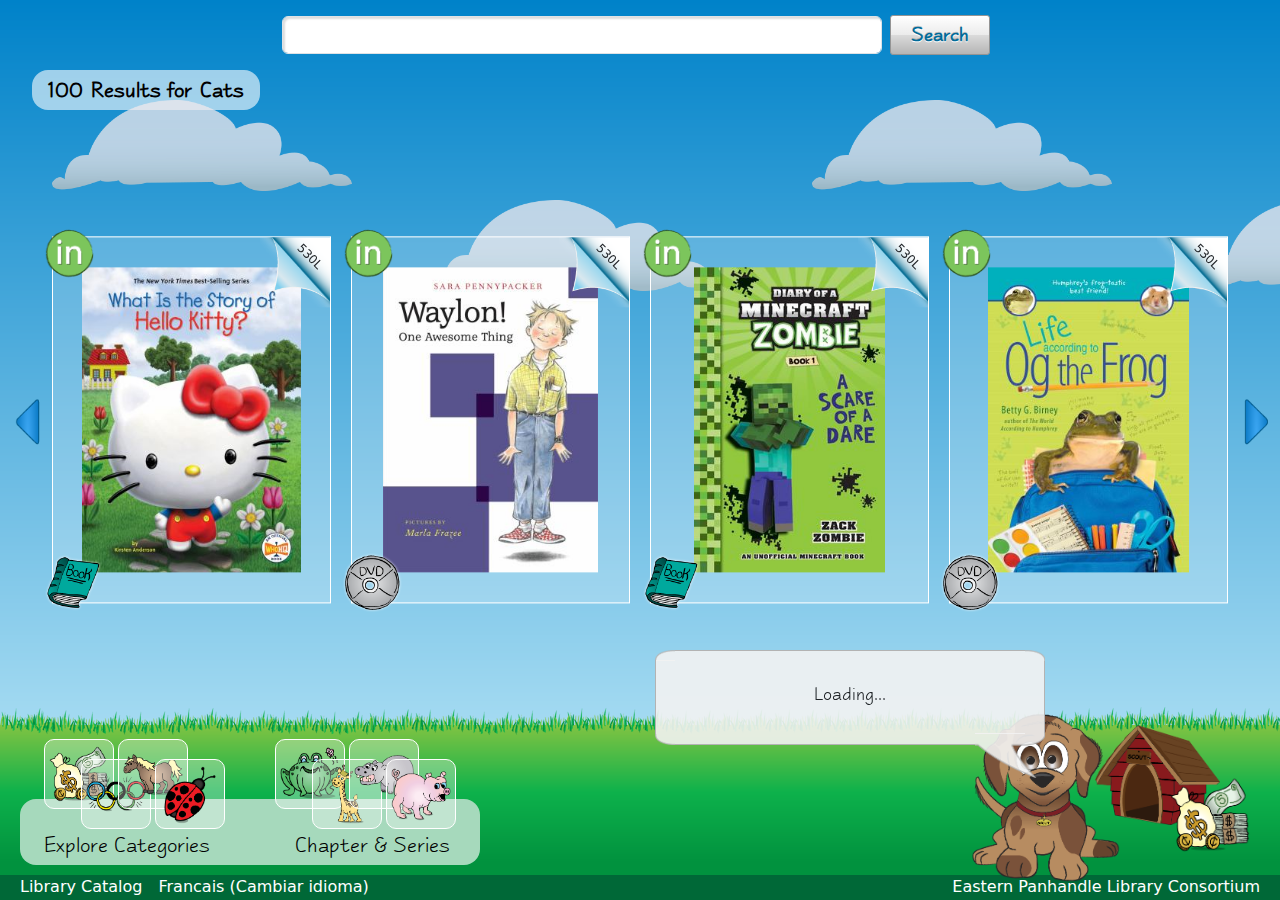
==== book_jacket.html @ 15b10b83 "fix: next, prev btn modify" ====
<!doctype html>
<html lang="en">

<head>
    <meta charset="utf-8">
    <meta name="viewport" content="width=device-width, initial-scale=1">
    <title>Bootstrap demo</title>
    <link rel="stylesheet" type="text/css" href="css/global.css">
    <link rel="stylesheet" type="text/css" href="css/book_jacket.css">

    <link rel="stylesheet" type="text/css" href="css/bootstrap.min.css">

    <link rel="stylesheet" type="text/css" href="css/slick.css" />
    <link rel="stylesheet" type="text/css" href="css/slick-theme.css" />
</head>

<body>

    <div class="container-fluid vh-100 main">
        <div class="position-absolute cloudBg" id="cloud">
            <img src="assets/img/bg/cloud-2.png" alt="cloud-1" />
            <img src="assets/img/bg/cloud-2.png" alt="cloud-2" style="transform: translate(0, 100px);" />
            <img src="assets/img/bg/cloud-2.png" alt="cloud-1" />
            <img src="assets/img/bg/cloud-2.png" alt="cloud-2" style="transform: translate(0, 100px);" />
            <img src="assets/img/bg/cloud-2.png" alt="cloud-1" />
        </div>
        <div class="search px-5 d-flex flex-row justify-content-center align-items-center">
            <input type="text" class="form-control" />
            <button type="button" class="searchBtn mx-2">Search</button>
        </div>
        <div class="title rounded-4 px-3 d-flex align-items-center text-black">
            <!-- Place the number of result here -->
            <span id="numResults">100</span>
            <span style="margin: 0px 8px;">Results for</span>
            <!-- Place the name of category here -->
            <span id="catName">Cats</span>
        </div>
        <div class="content overflow-hidden">
            <div class="prevBtn" id="prev"></div>
            <div class="nextBtn" id="next"></div>
            <div class="jacket-container slider" id="container">
                <div>
                    <div class="jacket-card d-flex justify-content-center align-items-center position-relative">
                        <div class="availability">
                            <img src="assets/img/item/in.png" />
                        </div>
                        <div class="type">
                            <img src="assets/img/item/book.png" />
                        </div>
                        <div class="level">
                            <img src="assets/img/item/pagecurl.png" />
                            <!-- Change this level number using JS DOM -->
                            <span class="level-text" id="level-text">530L</span>
                        </div>
                        <img src="assets/img/jackets/image1.jpeg" />
                    </div>
                </div>
                <div>
                    <div class="jacket-card d-flex justify-content-center align-items-center position-relative">
                        <div class="availability">
                            <img src="assets/img/item/in.png" />
                        </div>
                        <div class="type">
                            <img src="assets/img/item/dvd.png" />
                        </div>
                        <div class="level">
                            <img src="assets/img/item/pagecurl.png" />
                            <!-- Change this level number using JS DOM -->
                            <span class="level-text" id="level-text">530L</span>
                        </div>
                        <img src="assets/img/jackets/image2.jpeg" />
                    </div>
                </div>
                <div>
                    <div class="jacket-card d-flex justify-content-center align-items-center position-relative">
                        <div class="availability">
                            <img src="assets/img/item/in.png" />
                        </div>
                        <div class="type">
                            <img src="assets/img/item/book.png" />
                        </div>
                        <div class="level">
                            <img src="assets/img/item/pagecurl.png" />
                            <!-- Change this level number using JS DOM -->
                            <span class="level-text" id="level-text">530L</span>
                        </div>
                        <img src="assets/img/jackets/image3.jpeg" />
                    </div>
                </div>
                <div>
                    <div class="jacket-card d-flex justify-content-center align-items-center position-relative">
                        <div class="availability">
                            <img src="assets/img/item/in.png" />
                        </div>
                        <div class="type">
                            <img src="assets/img/item/dvd.png" />
                        </div>
                        <div class="level">
                            <img src="assets/img/item/pagecurl.png" />
                            <!-- Change this level number using JS DOM -->
                            <span class="level-text" id="level-text">530L</span>
                        </div>
                        <img src="assets/img/jackets/image4.jpeg" />
                    </div>
                </div>
                <div>
                    <div class="jacket-card d-flex justify-content-center align-items-center position-relative">
                        <div class="availability">
                            <img src="assets/img/item/out.png" />
                        </div>
                        <div class="type">
                            <img src="assets/img/item/book.png" />
                        </div>
                        <div class="level">
                            <img src="assets/img/item/pagecurl.png" />
                            <!-- Change this level number using JS DOM -->
                            <span class="level-text" id="level-text">530L</span>
                        </div>
                        <img src="assets/img/jackets/image5.jpeg" />
                    </div>
                </div>
                <div>
                    <div class="jacket-card d-flex justify-content-center align-items-center position-relative">
                        <div class="availability">
                            <img src="assets/img/item/in.png" />
                        </div>
                        <div class="type">
                            <img src="assets/img/item/dvd.png" />
                        </div>
                        <div class="level">
                            <img src="assets/img/item/pagecurl.png" />
                            <!-- Change this level number using JS DOM -->
                            <span class="level-text" id="level-text">530L</span>
                        </div>
                        <img src="assets/img/jackets/image6.jpeg" />
                    </div>
                </div>
                <div>
                    <div class="jacket-card d-flex justify-content-center align-items-center position-relative">
                        <div class="availability">
                            <img src="assets/img/item/out.png" />
                        </div>
                        <div class="type">
                            <img src="assets/img/item/book.png" />
                        </div>
                        <div class="level">
                            <img src="assets/img/item/pagecurl.png" />
                            <!-- Change this level number using JS DOM -->
                            <span class="level-text" id="level-text">530L</span>
                        </div>
                        <img src="assets/img/jackets/image4.jpeg" />
                    </div>
                </div>
                <div>
                    <div class="jacket-card d-flex justify-content-center align-items-center position-relative">
                        <div class="availability">
                            <img src="assets/img/item/in.png" />
                        </div>
                        <div class="type">
                            <img src="assets/img/item/dvd.png" />
                        </div>
                        <div class="level">
                            <img src="assets/img/item/pagecurl.png" />
                            <!-- Change this level number using JS DOM -->
                            <span class="level-text" id="level-text">530L</span>
                        </div>
                        <img src="assets/img/jackets/image2.jpeg" />
                    </div>
                </div>
                <div>
                    <div class="jacket-card d-flex justify-content-center align-items-center position-relative">
                        <div class="availability">
                            <img src="assets/img/item/in.png" />
                        </div>
                        <div class="type">
                            <img src="assets/img/item/book.png" />
                        </div>
                        <div class="level">
                            <img src="assets/img/item/pagecurl.png" />
                            <!-- Change this level number using JS DOM -->
                            <span class="level-text" id="level-text">530L</span>
                        </div>
                        <img src="assets/img/jackets/image5.jpeg" />
                    </div>
                </div>
            </div>
        </div>
    </div>

    <div class="footer fixed-bottom w-100">
        <div class="grass w-100" id="grass">
            <img src="assets/img/bg/grass-30.png" width="auto" />
        </div>
        <a href="#" class="dogImg">
            <img src="assets/img/item/dog.png" alt="dog" />
        </a>
        <a href="#" class="dogHouse">
            <img src="assets/img/item/doghouse.png" alt="dogHouse" />
        </a>

        <!-- When dogs saying, using JS DOM, can toggle the visibility during loading time -->
        <!-- And can change the saying content -->
        <div class="dogSaying" id="dogSaying">
            <div class="bubble top-left">
                <img src="./assets/img/item/message/top-left.png" alt="" role="presentation">
            </div>
            <div class="bubble top-middle">
                <img src="./assets/img/item/message/middle.png" alt="" role="presentation">
            </div>
            <div class="bubble top-right">
                <img src="./assets/img/item/message/top-right.png" alt="" role="presentation"
                    data-nsfw-filter-status="sfw" style="visibility: visible;">
            </div>
            <div class="bubble middle-left">
                <img src="./assets/img/item/message/middle.png" alt="" role="presentation">
            </div>
            <div class="bubble middle-middle">
                <img src="./assets/img/item/message/middle.png" alt="" role="presentation">
            </div>
            <div class="bubble middle-right">
                <img src="./assets/img/item/message/middle.png" alt="" role="presentation">
            </div>
            <div class="bubble bottom-left">
                <img src="./assets/img/item/message/bottom-left.png" alt="" role="presentation"
                    data-nsfw-filter-status="sfw" style="visibility: visible;">
            </div>
            <div class="bubble bottom-middle">
                <img src="./assets/img/item/message/middle.png" alt="" role="presentation">
            </div>
            <div class="bubble bottom-right">
                <img src="./assets/img/item/message/bottom-right.png" alt="" role="presentation"
                    data-nsfw-filter-status="sfw" style="visibility: visible;">
            </div>
            <p>Loading...</p>
        </div>

        <!-- Once enter jaket page, then the category icon showes next to dog's house image -->
        <!-- It can also be changed with JS DOM easily here -->
        <div class="pageCat">
            <img src="assets/img/categories/on (1).png" id="pageCatImg" />
        </div>

        <div class="footerContent rounded-4 d-flex justify-content-between px-4">
            <a class="d-flex flex-column text-decoration-none footer-item">
                <div class="imgBtn d-flex">
                    <div class="imgBtnItem item1 p-1">
                        <img src="./assets/img/categories/on (1).png" class="w-100 h-100" />
                    </div>
                    <div class="imgBtnItem item2 p-1">
                        <img src="./assets/img/categories/on (2).png" class="w-100 h-100" />
                    </div>
                    <div class="imgBtnItem item3 p-1">
                        <img src="./assets/img/categories/on (3).png" class="w-100 h-100" />
                    </div>
                    <div class="imgBtnItem item4 p-1">
                        <img src="./assets/img/categories/on (4).png" class="w-100 h-100" />
                    </div>
                </div>
                <span>Explore Categories</span>
            </a>
            <a class="d-flex flex-column text-decoration-none footer-item">
                <div class="imgBtn d-flex">
                    <div class="imgBtnItem item1 p-1">
                        <img src="./assets/img/categories/on (5).png" class="w-100 h-100" />
                    </div>
                    <div class="imgBtnItem item2 p-1">
                        <img src="./assets/img/categories/on (6).png" class="w-100 h-100" />
                    </div>
                    <div class="imgBtnItem item3 p-1">
                        <img src="./assets/img/categories/on (7).png" class="w-100 h-100" />
                    </div>
                    <div class="imgBtnItem item4 p-1">
                        <img src="./assets/img/categories/on (8).png" class="w-100 h-100" />
                    </div>
                </div>
                <span>Chapter & Series</span>
            </a>
        </div>
        <div class="footerBar w-100 d-flex overflow-visible">
            <a href="#" class="text-white text-decoration-none">Library Catalog</a>
            <a href="#" class="text-white text-decoration-none mx-3">Francais (Cambiar idioma)</a>
            <div class="flex-grow-1"></div>
            <a href="#" class="text-white text-decoration-none address">
                <span class="a">Eastern</span>
                <span class="b">Panhandle</span>
                <span class="c">Library</span>
                <span class="d">Consortium</span>
            </a>
        </div>
    </div>

    <!-- Here, the JS script goes -->
    <script src="https://code.jquery.com/jquery-2.2.0.min.js" type="text/javascript"></script>
    <script src="./js/slick.js" type="text/javascript" charset="utf-8"></script>
    <script type="text/javascript">

        function updateCardSize() {
            if(window.innerWidth > 1366) {
                $(".jacket-card").css("height", (window.innerWidth - 90 - 20 * 4) / 5 * 1.3 + "px");
            }
            if (window.innerWidth > 1024 && window.innerWidth <= 1366) {
                $(".jacket-card").css("height", (window.innerWidth - 90 - 20 * 3) / 4 * 1.3 + "px");
            }
            if (window.innerWidth > 768 && window.innerWidth < 1024) {
                $(".jacket-card").css("height", (window.innerWidth - 90 - 20 * 2) / 3 * 1.3 + "px");
            }
        }

        updateCardSize();
        window.addEventListener("resize", updateCardSize);

        $(document).on('ready', function () {
            $(".jacket-container").slick({
                slidesToShow: 5,
                slidesToScroll: 5,
                infinite: true,
                responsive: [
                    {
                        breakpoint: 1366,
                        settings: {
                            slidesToShow: 4,
                            slidesToScroll: 4,
                            infinite: true,
                        }
                    },
                    {
                        breakpoint: 1024,
                        settings: {
                            slidesToShow: 3,
                            slidesToScroll: 3,
                            infinite: true,
                        }
                    },
                    {
                        breakpoint: 768,
                        settings: {
                            slidesToShow: 2,
                            slidesToScroll: 2,
                            infinite: true
                        }
                    }
                ]
            });
        });
    </script>

</body>

</html>
---- css/global.css ----
/*****************************
 * Global Styles Begins Here *
 *****************************/

* {
  -webkit-tap-highlight-color: rgba(152, 240, 255, 0.3);
}

@font-face {
  font-family: "taffy";
  src: url('../assets/fonts/taffy.woff') format('woff'),
}

body {
  background-color: #D1EAFF;
  overflow: hidden;
}

.main {
  background-image: url(../assets/img/bg/blueGradient.png);
  background-repeat: repeat-x;
  background-size: auto 100%;
}

/*****************************
 * Header Styles Begins Here *
 *****************************/

.search {
  height: 70px;
}

.search > input {
  width: 600px;
  box-shadow: inset 2px 2px 2px 0px #dddddd;
  font-size: 1em;
}

.searchBtn {
  font-family: taffy;
  color: #006b99;
  border: 1px solid #949494;
  border-radius: 3px;
  font-size: 1.25em;
  font-weight: bold;
  padding: 4px 20px;
  text-shadow: 0px -1px 0px rgba(0, 0, 0, 0.2), 0px 1px 0px white;
  background-image: -webkit-gradient(linear, left top, left bottom, from(#ffffff), color-stop(0.5, #ebebeb), color-stop(0.5, #dbdbdb), to(#b5b5b5)) 
}

.searchBtn:hover {
  background-color: white;
  background-image: none;
  color: #006b99;
}

.cloudBg {
  display: flex;
  top: 100px;
  display: flex;
  width: 100vw;
  justify-content: space-around;
}

.cloudBg img {
  width: 300px;
  margin: 0px 40px;
}

#cloud, #grass {
  transition: all 0.5s;
}



/*****************************
 * Footer Styles Begins Here *
 *****************************/

.footer {
  height: 175px;
  background-image: url(../assets/img/bg/greenGradient.png);
  background-repeat: repeat-x;
}

.grass {
  position: absolute;
  right: 0px;
  height: 30px;
  top: -20px;
}

.dogImg {
  position: absolute;
  right: 160px;
  bottom: 18px;
  z-index: 15;
}

.dogImg > img {
  height: 170px;
  width: auto;
}

.dogHouse {
  position: absolute;
  right: 60px;
  top: 0px;
  z-index: 5;
}

.dogHouse > img {
  width: 125px;
  height: auto;
}

.footerContent {
  width: 460px;
  height: 66px;
  position: absolute;
  bottom: 35px;
  left: 20px;
  background-color: #a6d9bc;
  z-index: 10;
}

.footerContent span {
  font-family: taffy;
  font-size: 1.375em;
  color: black;
}

.footerBar {
  background-color: #006837;
  height: 25px;
  position: absolute;
  bottom: 0;
  padding: 0px 20px;
}

.footer-item {
  cursor: pointer;
}

.footer-item:last-child span {
  transform: translateX(20px);
}

.imgBtn {
  margin-top: -60px;
}

.imgBtnItem {
  width: 70px;
  height: 70px;
  border-radius: 10px;
  border: white 1px solid;
  background-color: rgba(255, 255, 255, 0.3);
  transition: all 0.1s;
  transition-timing-function: ease-out;
}

.imgBtnItem:nth-child(2n) {
  margin-left: -33px;
  margin-top: 20px;
}

.imgBtnItem:nth-child(n+3) {
  margin-left: -33px;
}

.footer-item:hover .item1 {
  transform: rotate(-30deg) translateX(-20px) translateY(-20px);
}
.footer-item:hover .item2 {
  transform: rotate(-20deg) translateX(-20px) translateY(-20px);
}
.footer-item:hover .item3 {
  transform: rotate(20deg) translateX(10px) translateY(-10px);
}
.footer-item:hover .item4 {
  transform: rotate(30deg) translateX(10px) translateY(-30px);
}

@media screen and (min-width: 700px) {
  .a, .b, .c, .d {
    display: inline;
  }
}

@media screen and (min-width: 600px) and (max-width: 700px) {
  .a, .b, .c {
    display: inline;
  }
  .d {
    display: none;
  }
}

@media screen and (min-width: 500px) and (max-width: 600px) {
  .a, .b {
    display: inline;
  }
  .c, .d {
    display: none;
  }
}

@media screen and (max-width: 500px) {
  .a {
    display: inline;
  }
  
  .b, .c, .d {
    display: none;
  }
}
---- css/book_jacket.css ----
.content {
    height: calc(100vh - 280px);
    width: 100%;
    padding: 30PX;
    position: relative;
}

.prevBtn {
  position: absolute;
  top: 50%;
  left: 10px;
  transform: translate(-10px, -50%);
  cursor: pointer;
  background-image: url(../assets/img/item/arrows.png);
  background-size: 100%;
  background-position-y: 0px;
  width: 30px;
  height: 50px;
}

.nextBtn {
  position: absolute;
  top: 50%;
  right: 10px;
  transform: translate(15px, -50%);
  width: 40px;
  height: 70px;
  cursor: pointer;
  background-position-y: 210px;
  background-image: url(../assets/img/item/arrows.png);
  background-size: 100%;
  width: 30px;
  height: 50px;
}

.title {
    margin-left: 20px;
    background-color: rgba(255, 255, 255, 0.6);
    height: 40px;
    font-family: taffy;
    font-size: 22px;
    font-weight: bold;
    width: max-content;
}

.pageCat {
    position: absolute;
    right: 20px;
    bottom: 35px;
    width: 100px;
    height: 100px;
    padding: 10px;
    z-index: 99;
}

.pageCat img {
    width: 100%;
    height: 100%;
}

.dogSaying {
    width: 390px;
    position: absolute;
    right: 235px;
    bottom: 155px;
    z-index: 200;
}

.dogSaying .bubble {
    position: absolute;
    max-width: none;
    max-height: none;
    width: auto;
    height: auto;
    border: none;
    margin: 0;
    padding: 0;
}

.dogSaying .bubble.top-left {
    top: 0;
    left: 0;
    width: 20px;
    height: 11px;
}
.dogSaying .bubble.top-middle {
    top: 0;
    left: 20px;
    right: 20px;
    height: 11px;
    border-top: 1px solid #B3B3B3;
}
.dogSaying .bubble.top-right {
    top: 0;
    right: 0;
    width: 20px;
    height: 11px;
}
.dogSaying .bubble.middle-left {
    top: 10px;
    left: 0px;
    width: 20px;
    bottom: 11px;
    border-left: 1px solid #B3B3B3;
}
.dogSaying .bubble.middle-middle {
    top: 11px;
    left: 20px;
    right: 20px;
    bottom: 11px;
}
.dogSaying .bubble.middle-right {
    top: 11px;
    right: 0;
    width: 20px;
    bottom: 12px;
    border-right: 1px solid #B3B3B3;
}
.dogSaying .bubble.bottom-left {
    left: 0;
    bottom: 0;
    width: 20px;
    height: 11px;
}
.dogSaying .bubble.bottom-middle {
    bottom: 0;
    border-bottom: 1px solid #B3B3B3;
    left: 20px;
    right: 70px;
    height: 11px;
}
.dogSaying .bubble.bottom-right {
    bottom: -33px;
    right: 0;
    width: 70px;
    height: 45px;
}

.dogSaying .bubble img {
    display: block;
    width: 100%;
    height: 100%;
}

.dogSaying p {
    font-size: 1.2em;
    font-family: 'taffy';
    position: relative;
    height: 100%;
    z-index: 1000;
    padding: 30px 0px 20px 0px;
    text-align: center;
}

.availability {
    position: absolute;
    left: -9px;
    top: -9px;
    height: 50px;
    width: 50px;
}

.type {
    position: absolute;
    z-index: 1000;
    left: -10px;
    bottom: -10px;
    width: 60px;
    height: 60px;
}

.level {
    position: absolute;
    top: 0;
    right: 0;
    width: 70px;
    height: 70px;
}

.level-text {
    position: absolute;
    top: 10px;
    right: 5px;
    transform: rotate(45deg);
    font-size: 12px;
    font-weight: 500;
}

.availability img, .type img, .level img {
    width: 100%;
    height: 100%;
}

.jacket-container {
    position: absolute;
    top: 50%;
    transform: translate(0%, -50%);
}

.jacket-card {
    border: 1px solid white;
    background-color: rgba(255, 255, 255, 0.2);
    padding: 30px 20px;
}


.jacket-card img {
    height: 100%;
    width: auto;
}

.slick-slide {
    padding: 10px;
}

.slick-slide img {
    width: 100%;
    object-fit: contain;
}

.slick-next, .slick-prev {
    display: none;
}

.slick-prev:before,
.slick-next:before {
    color: black;
    display: none;
}
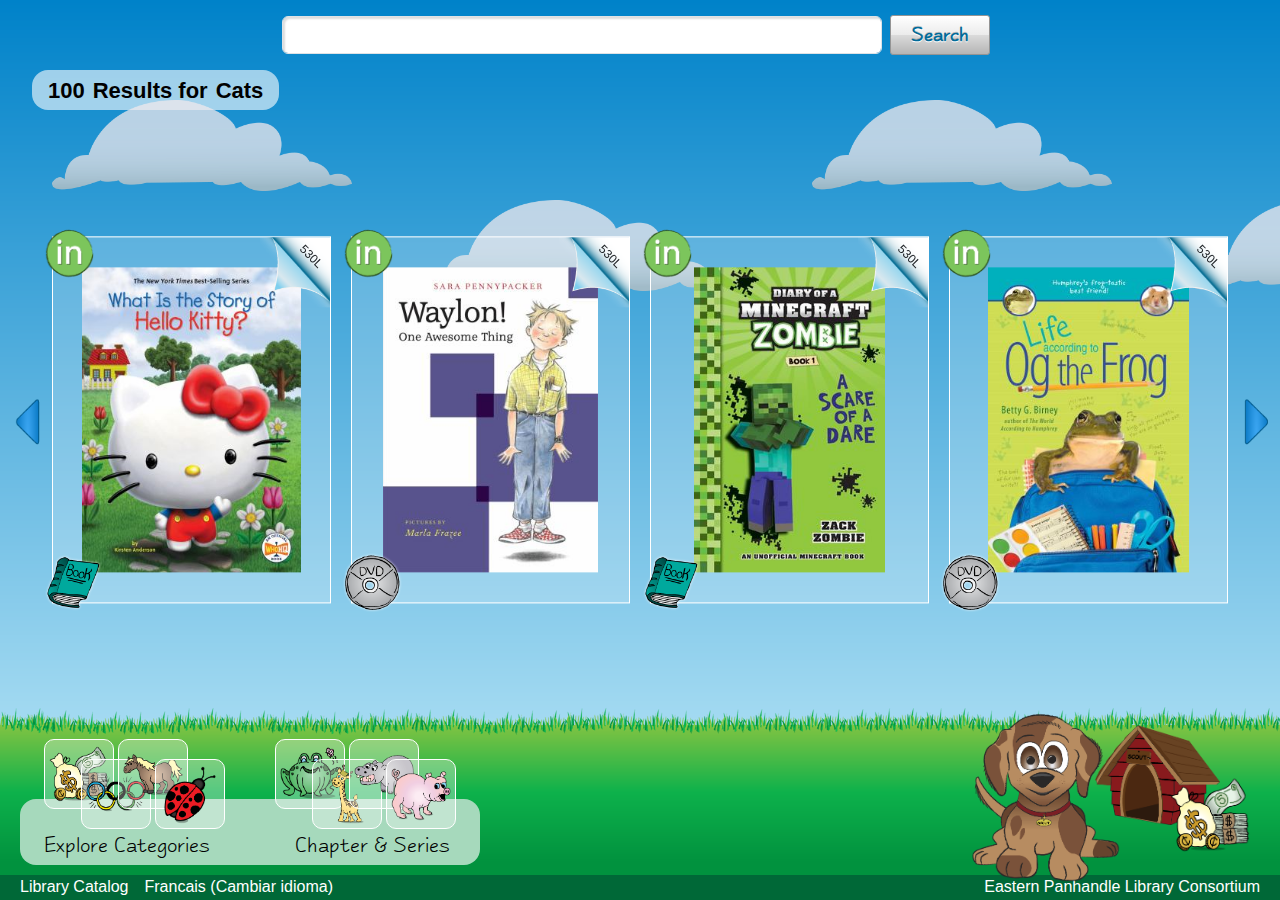
==== commit 9be3af36: "add: detail modal, login form, fix:slick touch event" ====
--- a/book_jacket.html
+++ b/book_jacket.html
@@ -12,6 +12,12 @@
 
     <link rel="stylesheet" type="text/css" href="css/slick.css" />
     <link rel="stylesheet" type="text/css" href="css/slick-theme.css" />
+
+    <link rel="stylesheet" href="https://cdnjs.cloudflare.com/ajax/libs/font-awesome/6.0.0-beta3/css/all.min.css" />
+    
+    <link rel="preconnect" href="https://fonts.googleapis.com" />
+    <link rel="preconnect" href="https://fonts.gstatic.com" crossorigin />
+    <link href="https://fonts.googleapis.com/css2?family=Kalam:wght@300;400;700&display=swap" rel="stylesheet" />
 </head>
 
 <body>
@@ -25,7 +31,7 @@
             <img src="assets/img/bg/cloud-2.png" alt="cloud-1" />
         </div>
         <div class="search px-5 d-flex flex-row justify-content-center align-items-center">
-            <input type="text" class="form-control" />
+            <input type="text" required class="form-control" />
             <button type="button" class="searchBtn mx-2">Search</button>
         </div>
         <div class="title rounded-4 px-3 d-flex align-items-center text-black">
@@ -187,11 +193,140 @@
         </div>
     </div>
 
+    <!-- This is modal part -->
+    <div id="modal">
+        <!-- The contents of modal should be modified by JS or PHP  -->
+        <div class="overlay"></div>
+        <div class="d-flex flex-row shadow-sm rounded-7 center-box">
+            <div class="left-section d-flex flex-column d-none d-md-block" >
+                <div class="thumbnail position-relative">
+                    <img src="assets/img/jackets/image6.jpeg" alt="cover_page_img" class="w-100"/>
+                    <img src="assets/img/item/in.png" alt="in" class="detail-avai" />
+                    <img src="assets/img/item/book.png" alt="out" class="detail-type" />
+                </div>
+                <button class="btn btn-style placehold">Place Hold</button>
+                <div class="links d-flex flex-column align-items-end justify-content-end">
+                    <a href="#abc" class="text-decoration-none kalam modal-link" data-to="copies">Copies</a>
+                    <a href="#" class="text-decoration-none kalam modal-link" data-to="summary">Summary</a>
+                    <a href="#" class="text-decoration-none kalam modal-link" data-to="levels">Reading Levels</a>
+                    <a href="#" class="text-decoration-none kalam modal-link" data-to="details">Details</a>
+                </div>
+            </div>
+
+            <div class="right-section d-flex flex-column overflow-auto flex-grow-1">
+                <h1 class="large-text">Wolves</h1>
+                <div id="copies">
+                    <p class="bg-blue-heading kalam">Copies</p>
+                    <p class="text-gray subtitle">Shelf Location at Keyser</p>
+                    <table class="table table-bordered">
+                        <thead class="t-head">
+                            <tr>
+                                <th scope="col">Collection</th>
+                                <th scope="col">Call Number</th>
+                                <th scope="col">Status</th>
+                            </tr>
+                        </thead>
+                        <tbody>
+                            <tr>
+                                <td>Juvenile Non-Fiction</td>
+                                <td>J 599.74 G</td>
+                                <td class="fw-bold">Checked In</td>
+                            </tr>
+                        </tbody>
+                    </table>
+                    <p class="text-gray subtitle">Shelf Location at Keyser</p>
+                    <table class="table table-bordered">
+                        <thead class="t-head">
+                            <tr>
+                                <th scope="col">Collection</th>
+                                <th scope="col">Call Number</th>
+                                <th scope="col">Status</th>
+                            </tr>
+                        </thead>
+                        <tbody>
+                            <tr>
+                                <td>Juvenile Non-Fiction</td>
+                                <td>J 599.74 Gibbons</td>
+                                <td class="fw-bold">Checked In</td>
+                            </tr>
+                        </tbody>
+                    </table>
+                </div>
+                <div id="summary">
+                    <p class="bg-blue-heading margin-top kalam">Summary</p>
+                    <p class="summary-content">Just how these long-feared animals live.</p>
+                </div>
+                <div class="d-flex flex-column" id="levels">
+                    <p class="bg-blue-heading margin-top kalam">
+                        Reading Levels
+                    </p>
+                    <div class="d-flex flex-column gap-1">
+                        <p class="fw-bold">Lexile Measure</p>
+                        <p class="neg-margin">670L</p>
+                    </div>
+                    <div class="d-flex flex-column gap-1">
+                        <p class="fw-bold">AR Reading Level</p>
+                        <p class="neg-margin">4.2</p>
+                    </div>
+                    <div class="d-flex flex-column gap-1">
+                        <p class="fw-bold">AR Interest Level</p>
+                        <p class="neg-margin">MG</p>
+                    </div>
+                    <div class="d-flex flex-column gap-1">
+                        <p class="fw-bold">AR Points</p>
+                        <p class="neg-margin">0.5</p>
+                    </div>
+                </div>
+                <div class="d-flex flex-column" id="details">
+                    <p class="bg-blue-heading margin-top kalam">Details</p>
+                    <div class="d-flex flex-column gap-1">
+                        <p class="fw-bold">Lexile Measure</p>
+                        <a href="#" class="text-decoration-none neg-margin">Gibbons, Gail author</a>
+                    </div>
+                    <div class="d-flex flex-column gap-1 mt-2">
+                        <p class="fw-bold">Lexile Measure</p>
+                        <p class="neg-margin">1 volume (unpaged):</p>
+                    </div>
+                    <div class="d-flex flex-column gap-1">
+                        <p class="fw-bold">Lexile Measure</p>
+                        <a href="#" class="neg-margin text-decoration-none mb-2">Wolves -- Juvenile literature</a>
+                        <a href="#" class="neg-margin text-decoration-none">Wolves.</a>
+                    </div>
+                </div>
+            </div>
+            <img src="assets/img/item/close-button.png" alt="close" class="close-btn"/>
+        </div>
+    </div>
+
+    <!-- This is a login form -->
+    <div class="login justify-content-center">
+        <div class="login-overlay"></div>
+        <form class="login-content">
+            <p>Log in with either your Library Card Number or EZ login</p>
+            <div class="login-item my-3">
+                <label for="id">Libary ID *</label>
+                <input type="text" required name="id" id="id" class="form-control" />
+            </div>
+            <div class="login-item my-3">
+                <label for="pin">PIN *</label>
+                <input type="text" required name="pin" id="pin" class="form-control" />
+            </div>
+            <div class="login-item my-3 d-flex align-items-center">
+                <input type="checkbox" id="remember" name="remember" class="form-check mx-1" />
+                <label for="remember">Remember Me</label> 
+            </div>
+            <div class="login-action d-flex justify-content-between">
+                <button type="submit" class="btn btn-primary btn-sm">I want it</button>
+                <button type="reset" class="btn btn-secondary btn-sm">Forget it</button>
+            </div>
+        </form>
+    </div>
+
     <div class="footer fixed-bottom w-100">
         <div class="grass w-100" id="grass">
             <img src="assets/img/bg/grass-30.png" width="auto" />
         </div>
-        <a href="#" class="dogImg">
+        <a href="#aurora" class="dogImg">
             <img src="assets/img/item/dog.png" alt="dog" />
         </a>
         <a href="#" class="dogHouse">
@@ -231,7 +366,21 @@
                 <img src="./assets/img/item/message/bottom-right.png" alt="" role="presentation"
                     data-nsfw-filter-status="sfw" style="visibility: visible;">
             </div>
-            <p>Loading...</p>
+            <div class="say-content loading">Loading...</div>
+            <div class="say-content confirm">
+                <h3 class="my-1">Do you want the libary to save this for you?</h3>
+                <!-- This part will be modified by book title -->
+                <h4 class="my-3">Which one doesn't belong? : 
+                    <span id="bookTitle">
+                        playing with shapes
+                    </span>
+                </h4>
+                <div class="confirm-action d-flex justify-content-center">
+                    <div class="action-btn mx-2 yes">Yes</div>
+                    <div class="action-btn mx-2 no">No</div>
+                </div>
+            </div>
+            <div class="say-content suggest">If you want it, login</div>
         </div>
 
         <!-- Once enter jaket page, then the category icon showes next to dog's house image -->
@@ -241,7 +390,7 @@
         </div>
 
         <div class="footerContent rounded-4 d-flex justify-content-between px-4">
-            <a class="d-flex flex-column text-decoration-none footer-item">
+            <a class="d-flex flex-column text-decoration-none footer-item" href="category.html">
                 <div class="imgBtn d-flex">
                     <div class="imgBtnItem item1 p-1">
                         <img src="./assets/img/categories/on (1).png" class="w-100 h-100" />
@@ -258,7 +407,7 @@
                 </div>
                 <span>Explore Categories</span>
             </a>
-            <a class="d-flex flex-column text-decoration-none footer-item">
+            <a class="d-flex flex-column text-decoration-none footer-item" href="series.html">
                 <div class="imgBtn d-flex">
                     <div class="imgBtnItem item1 p-1">
                         <img src="./assets/img/categories/on (5).png" class="w-100 h-100" />
@@ -292,56 +441,11 @@
     <!-- Here, the JS script goes -->
     <script src="https://code.jquery.com/jquery-2.2.0.min.js" type="text/javascript"></script>
     <script src="./js/slick.js" type="text/javascript" charset="utf-8"></script>
-    <script type="text/javascript">
-
-        function updateCardSize() {
-            if(window.innerWidth > 1366) {
-                $(".jacket-card").css("height", (window.innerWidth - 90 - 20 * 4) / 5 * 1.3 + "px");
-            }
-            if (window.innerWidth > 1024 && window.innerWidth <= 1366) {
-                $(".jacket-card").css("height", (window.innerWidth - 90 - 20 * 3) / 4 * 1.3 + "px");
-            }
-            if (window.innerWidth > 768 && window.innerWidth < 1024) {
-                $(".jacket-card").css("height", (window.innerWidth - 90 - 20 * 2) / 3 * 1.3 + "px");
-            }
-        }
-
-        updateCardSize();
-        window.addEventListener("resize", updateCardSize);
-
-        $(document).on('ready', function () {
-            $(".jacket-container").slick({
-                slidesToShow: 5,
-                slidesToScroll: 5,
-                infinite: true,
-                responsive: [
-                    {
-                        breakpoint: 1366,
-                        settings: {
-                            slidesToShow: 4,
-                            slidesToScroll: 4,
-                            infinite: true,
-                        }
-                    },
-                    {
-                        breakpoint: 1024,
-                        settings: {
-                            slidesToShow: 3,
-                            slidesToScroll: 3,
-                            infinite: true,
-                        }
-                    },
-                    {
-                        breakpoint: 768,
-                        settings: {
-                            slidesToShow: 2,
-                            slidesToScroll: 2,
-                            infinite: true
-                        }
-                    }
-                ]
-            });
-        });
+    <script src="./js/jacket.js" type="text/javascript" charset="utf-8"></script>
+    <script>
+        initCardSizeOption();
+        initSlick();
+        initModalEffects();
     </script>
 
 </body>
--- a/css/book_jacket.css
+++ b/css/book_jacket.css
@@ -1,3 +1,7 @@
+* {
+    font-family: sans-serif;
+}
+
 .content {
     height: calc(100vh - 280px);
     width: 100%;
@@ -37,7 +41,7 @@
     margin-left: 20px;
     background-color: rgba(255, 255, 255, 0.6);
     height: 40px;
-    font-family: taffy;
+    font-family: 'taffy';
     font-size: 22px;
     font-weight: bold;
     width: max-content;
@@ -64,6 +68,7 @@
     right: 235px;
     bottom: 155px;
     z-index: 200;
+    display: none;
 }
 
 .dogSaying .bubble {
@@ -142,14 +147,46 @@
     height: 100%;
 }
 
-.dogSaying p {
-    font-size: 1.2em;
+.dogSaying .say-content {
+    font-size: 1.2em;   
     font-family: 'taffy';
     position: relative;
     height: 100%;
     z-index: 1000;
-    padding: 30px 0px 20px 0px;
+    padding: 30px 20px 20px 20px;
     text-align: center;
+    display: none;
+}
+
+.dogSaying .say-content * {
+    font-family: taffy;
+}
+
+.confirm h3 {
+    font-size: 25px;
+}
+
+.confirm h4 {
+    font-size: 19px;
+    font-weight: 500;
+}
+
+.confirm-action .action-btn {
+    width: 100px;
+    height: 50px;
+    display: flex;
+    align-items: center;
+    justify-content: center;
+    border-radius: 5px;
+    font-size: 24px;
+    color: #0071bc;
+    cursor: pointer;
+    transition: all 0.2s;
+}
+
+.confirm-action .action-btn:hover {
+    background-color: #0071bc;
+    color: white;
 }
 
 .availability {
@@ -201,6 +238,7 @@
     border: 1px solid white;
     background-color: rgba(255, 255, 255, 0.2);
     padding: 30px 20px;
+    cursor: pointer;
 }
 
 
@@ -226,4 +264,240 @@
 .slick-next:before {
     color: black;
     display: none;
-}+}
+
+
+#modal {
+    position: fixed;
+    left: 0;
+    top: 0;
+    width: 100%;
+    height: 100vh;
+    z-index: 9999;
+    display: none;
+    justify-content: center;
+    align-items: center;
+    padding: 0px 40px;
+    transition: all 0.3s;
+}
+
+#modal .overlay {
+    position: fixed;
+    background-color: rgba(0,0,0,0.5);
+    width: 100%;
+    height: 100vh;
+}
+
+.kalam {
+    font-family: "taffy";
+    color: #0071BC;
+    font-size: 24px;
+
+}
+
+.center-box {
+    width: 900px;
+    height: 90%;
+    background: white;
+    position: relative;
+}
+
+.left-section {
+    width: 240px;
+    padding: 15px;
+    border-right: 1px solid rgb(78, 74, 74);
+}
+
+.right-section {
+    padding: 10px;
+}
+
+.right-section::-webkit-scrollbar {
+    width: 14px;
+}
+
+.right-section::-webkit-scrollbar-thumb {
+    background-color: #2b66c0;
+}
+
+.right-section::-webkit-scrollbar-track {
+    background-color: #e9ecef;
+}
+
+.btn {
+    border: 1px solid gray;
+    width: 100%;
+    height: 48px;
+    padding: 6px;
+    background: #297af2;
+    color: white;
+    margin-top: 20px;
+    border-radius: 0px;
+}
+
+.btn-style {
+    font-size: 26px !important;
+    color: #FFF !important;
+    font-family: "taffy" !important;
+    text-shadow: 1px 1px 1px #444;
+    background: linear-gradient(#008eec, #0071bc);
+}
+
+.links {
+    width: 100%;
+}
+
+.large-text {
+    font-size: 32px;
+    font-family: 'taffy';
+}
+
+.bg-blue-heading {
+    width: 100%;
+    background: #0071bc;
+    color: white;
+    padding-left: 6px;
+    font-size: 22px;
+    text-shadow: 1px 1px 1px black;
+}
+
+.summary-content {
+    font-size: 15px !important;
+}
+
+.text-gray {
+    color: #444;
+    font-weight: 700;
+    font-size: 17px;
+    font-family: sans-serif;
+}
+
+.subtitle {
+    font-size: 15px;
+    margin: -9px 0px 6px 0px;
+    font-weight: 600;
+
+}
+
+.t-head th {
+    background: linear-gradient(#d4d4d4, #c2c2c2);
+    padding: 5px 8px !important;
+    color: #444444 !important;
+}
+
+.table td {
+    font-size: 14px;
+    padding: 7px !important;
+    color: #444444 !important;
+}
+
+.margin-top {
+    margin-top: 50px;
+}
+
+.neg-margin {
+    margin-top: -18px;
+}
+
+.btn-gradient {
+    background: linear-gradient(to bottom, #297af2, #0056b3);
+    color: white;
+    border: none;
+}
+
+.btn-gradient:hover {
+    background: linear-gradient(to bottom, #0056b3, #297af2);
+    color: white;
+}
+
+.absolute-div{
+    position: absolute;
+    top: -20px;
+    right:-20px;
+    background: white;
+    border: 4px solid gray;
+    padding: 5px 10px; 
+    border-radius: 100%;
+    cursor: pointer;
+}
+
+.icon{
+    color: rgb(202, 13, 13);
+    font-weight: bolder;
+    font-size: 30px;
+}
+
+.links {
+    margin-top: 14px !important;
+}
+
+.links a {
+    font-size: 22px;
+    line-height: 1.25em;
+    width: 100%;
+    text-align: right;
+}
+
+.close-btn {
+    position: absolute;
+    right: -20px;
+    top: -20px;
+    cursor: pointer;
+}
+
+.detail-avai {
+    width: 40px;
+    height: 40px;
+    position: absolute;
+    left: -10px;
+    top: -10px;
+}
+
+.detail-type {
+    width: 40px;
+    height: 40px;
+    position: absolute;
+    left: -10px;
+    bottom: -10px;
+}
+
+.login {
+    position: absolute;
+    left: 0;
+    top: 0;
+    width: 100%;
+    height: 100vh;
+    z-index: 100000;
+    display: none;
+}
+
+.login-overlay {
+    position: fixed;
+    left: 0;
+    top: 0;
+    width: 100%;
+    height: 100vh;
+    background-color: rgba(0,0,0,0.5);
+    z-index: -1;
+}
+
+.login-content {
+    margin-top: 100px;
+    background-color: white;
+    padding: 20px;
+    border: 1px solid black;
+    border-radius: 10px;
+    height: max-content;
+}
+
+input[type=checkbox] {
+    width: 16px;
+    height: 16px;
+}
+
+.login button {
+    font-family: taffy;
+    font-size: 20px;
+    padding: 0px 20px !important;
+    width: auto;
+}
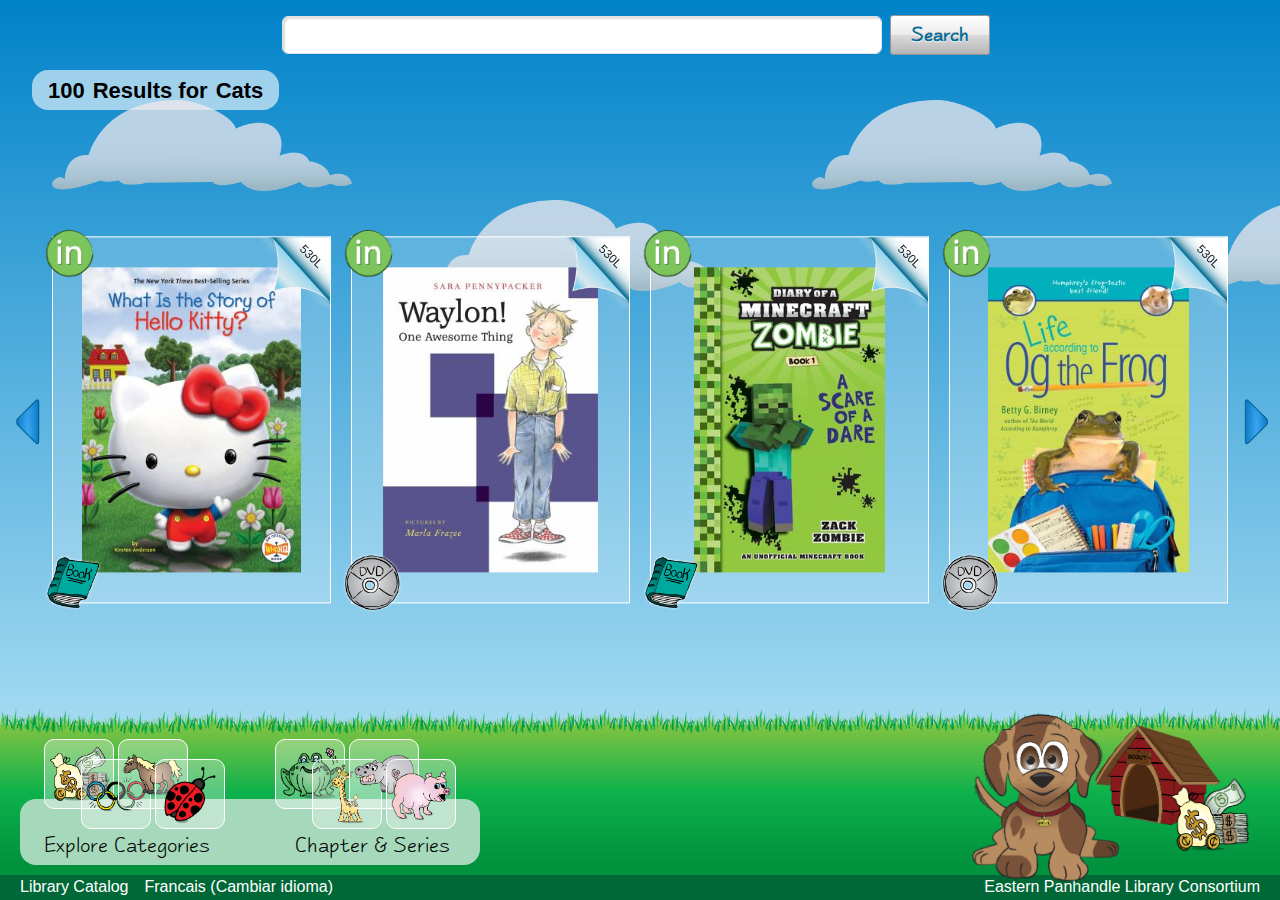
==== commit 79bcc021: "fix: dog z index change by click event" ====
--- a/book_jacket.html
+++ b/book_jacket.html
@@ -316,72 +316,76 @@
                 <label for="remember">Remember Me</label> 
             </div>
             <div class="login-action d-flex justify-content-between">
-                <button type="submit" class="btn btn-primary btn-sm">I want it</button>
-                <button type="reset" class="btn btn-secondary btn-sm">Forget it</button>
+                <button type="submit" class="btn btn-primary btn-sm submit">I want it</button>
+                <button type="reset" class="btn btn-secondary btn-sm forget">Forget it</button>
             </div>
         </form>
     </div>
 
-    <div class="footer fixed-bottom w-100">
+    
+
+    <div class="dogSaying" id="dogSaying">
+        <div class="bubble top-left">
+            <img src="./assets/img/item/message/top-left.png" alt="" role="presentation">
+        </div>
+        <div class="bubble top-middle">
+            <img src="./assets/img/item/message/middle.png" alt="" role="presentation">
+        </div>
+        <div class="bubble top-right">
+            <img src="./assets/img/item/message/top-right.png" alt="" role="presentation" data-nsfw-filter-status="sfw"
+                style="visibility: visible;">
+        </div>
+        <div class="bubble middle-left">
+            <img src="./assets/img/item/message/middle.png" alt="" role="presentation">
+        </div>
+        <div class="bubble middle-middle">
+            <img src="./assets/img/item/message/middle.png" alt="" role="presentation">
+        </div>
+        <div class="bubble middle-right">
+            <img src="./assets/img/item/message/middle.png" alt="" role="presentation">
+        </div>
+        <div class="bubble bottom-left">
+            <img src="./assets/img/item/message/bottom-left.png" alt="" role="presentation" data-nsfw-filter-status="sfw"
+                style="visibility: visible;">
+        </div>
+        <div class="bubble bottom-middle">
+            <img src="./assets/img/item/message/middle.png" alt="" role="presentation">
+        </div>
+        <div class="bubble bottom-right">
+            <img src="./assets/img/item/message/bottom-right.png" alt="" role="presentation" data-nsfw-filter-status="sfw"
+                style="visibility: visible;">
+        </div>
+        <div class="say-content loading">Loading...</div>
+        <div class="say-content confirm">
+            <h3 class="my-1">Do you want the libary to save this for you?</h3>
+            <!-- This part will be modified by book title -->
+            <h4 class="my-3">Which one doesn't belong? :
+                <span id="bookTitle">
+                    playing with shapes
+                </span>
+            </h4>
+            <div class="confirm-action d-flex justify-content-center">
+                <div class="action-btn mx-2 yes">Yes</div>
+                <div class="action-btn mx-2 no">No</div>
+            </div>
+        </div>
+        <div class="say-content suggest">If you want it, login</div>
+    </div>
+
+    <a href="#aurora" class="dogImg">
+        <img src="assets/img/item/dog.png" alt="dog" />
+    </a>
+    
+    <div class="footer w-100">
         <div class="grass w-100" id="grass">
             <img src="assets/img/bg/grass-30.png" width="auto" />
         </div>
-        <a href="#aurora" class="dogImg">
-            <img src="assets/img/item/dog.png" alt="dog" />
-        </a>
         <a href="#" class="dogHouse">
             <img src="assets/img/item/doghouse.png" alt="dogHouse" />
         </a>
 
         <!-- When dogs saying, using JS DOM, can toggle the visibility during loading time -->
         <!-- And can change the saying content -->
-        <div class="dogSaying" id="dogSaying">
-            <div class="bubble top-left">
-                <img src="./assets/img/item/message/top-left.png" alt="" role="presentation">
-            </div>
-            <div class="bubble top-middle">
-                <img src="./assets/img/item/message/middle.png" alt="" role="presentation">
-            </div>
-            <div class="bubble top-right">
-                <img src="./assets/img/item/message/top-right.png" alt="" role="presentation"
-                    data-nsfw-filter-status="sfw" style="visibility: visible;">
-            </div>
-            <div class="bubble middle-left">
-                <img src="./assets/img/item/message/middle.png" alt="" role="presentation">
-            </div>
-            <div class="bubble middle-middle">
-                <img src="./assets/img/item/message/middle.png" alt="" role="presentation">
-            </div>
-            <div class="bubble middle-right">
-                <img src="./assets/img/item/message/middle.png" alt="" role="presentation">
-            </div>
-            <div class="bubble bottom-left">
-                <img src="./assets/img/item/message/bottom-left.png" alt="" role="presentation"
-                    data-nsfw-filter-status="sfw" style="visibility: visible;">
-            </div>
-            <div class="bubble bottom-middle">
-                <img src="./assets/img/item/message/middle.png" alt="" role="presentation">
-            </div>
-            <div class="bubble bottom-right">
-                <img src="./assets/img/item/message/bottom-right.png" alt="" role="presentation"
-                    data-nsfw-filter-status="sfw" style="visibility: visible;">
-            </div>
-            <div class="say-content loading">Loading...</div>
-            <div class="say-content confirm">
-                <h3 class="my-1">Do you want the libary to save this for you?</h3>
-                <!-- This part will be modified by book title -->
-                <h4 class="my-3">Which one doesn't belong? : 
-                    <span id="bookTitle">
-                        playing with shapes
-                    </span>
-                </h4>
-                <div class="confirm-action d-flex justify-content-center">
-                    <div class="action-btn mx-2 yes">Yes</div>
-                    <div class="action-btn mx-2 no">No</div>
-                </div>
-            </div>
-            <div class="say-content suggest">If you want it, login</div>
-        </div>
 
         <!-- Once enter jaket page, then the category icon showes next to dog's house image -->
         <!-- It can also be changed with JS DOM easily here -->
--- a/css/global.css
+++ b/css/global.css
@@ -71,8 +71,6 @@
   transition: all 0.5s;
 }
 
-
-
 /*****************************
  * Footer Styles Begins Here *
  *****************************/
@@ -81,7 +79,11 @@
   height: 175px;
   background-image: url(../assets/img/bg/greenGradient.png);
   background-repeat: repeat-x;
-}
+  position: fixed;
+  left: 0;
+  bottom: 0;
+}
+
 
 .grass {
   position: absolute;
@@ -91,10 +93,10 @@
 }
 
 .dogImg {
-  position: absolute;
+  position: fixed;
   right: 160px;
   bottom: 18px;
-  z-index: 15;
+  z-index: 10;
 }
 
 .dogImg > img {
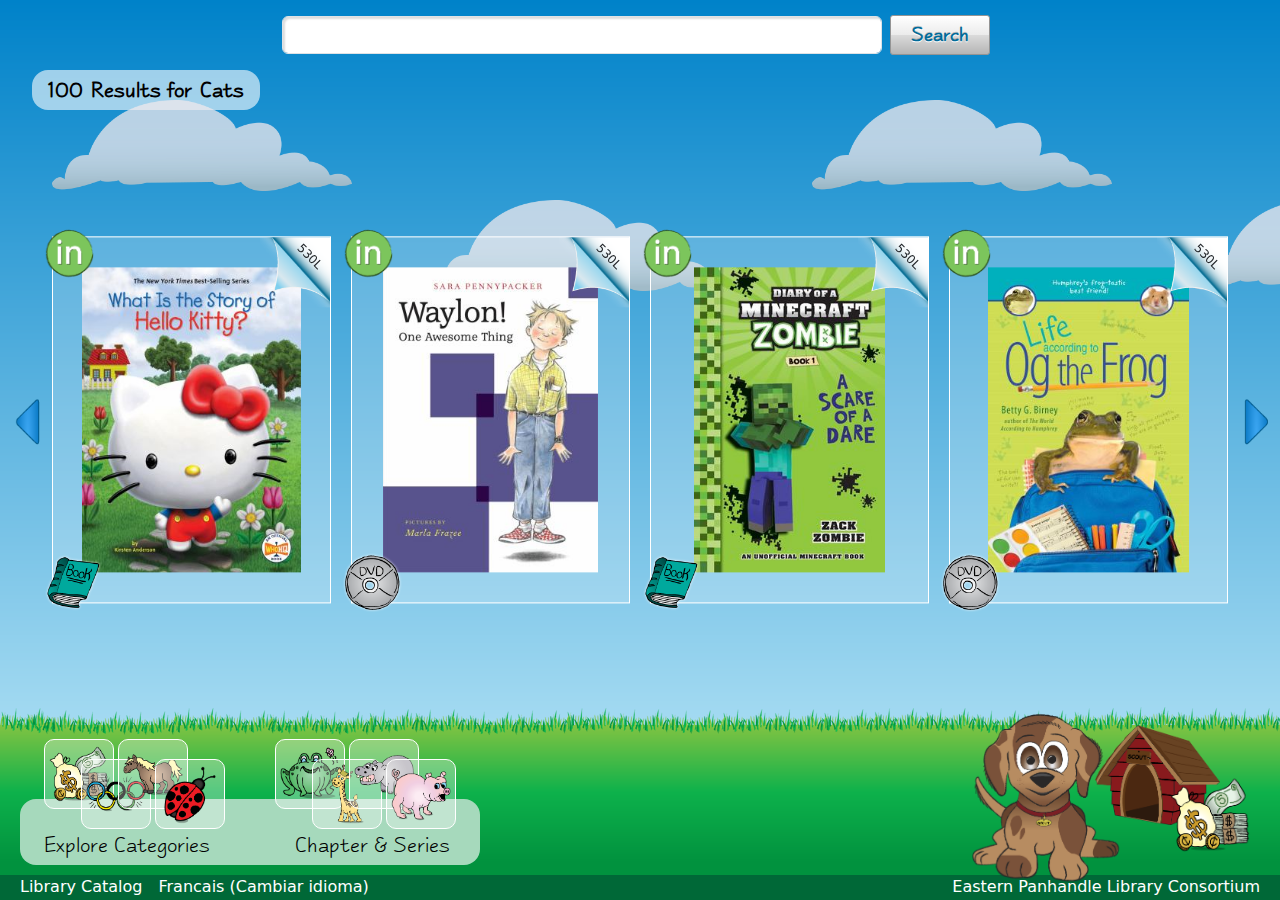
==== commit c4a4a1d2: "fix: dog click goes to home page and when resize, slide click nor working fix" ====
--- a/book_jacket.html
+++ b/book_jacket.html
@@ -372,15 +372,15 @@
         <div class="say-content suggest">If you want it, login</div>
     </div>
 
-    <a href="#aurora" class="dogImg">
+    <a href="category.html" class="dogImg">
         <img src="assets/img/item/dog.png" alt="dog" />
     </a>
-    
+
     <div class="footer w-100">
         <div class="grass w-100" id="grass">
             <img src="assets/img/bg/grass-30.png" width="auto" />
         </div>
-        <a href="#" class="dogHouse">
+        <a href="category.html" class="dogHouse">
             <img src="assets/img/item/doghouse.png" alt="dogHouse" />
         </a>
 
@@ -450,6 +450,7 @@
         initCardSizeOption();
         initSlick();
         initModalEffects();
+
     </script>
 
 </body>
--- a/css/book_jacket.css
+++ b/css/book_jacket.css
@@ -1,7 +1,3 @@
-* {
-    font-family: sans-serif;
-}
-
 .content {
     height: calc(100vh - 280px);
     width: 100%;
@@ -41,7 +37,7 @@
     margin-left: 20px;
     background-color: rgba(255, 255, 255, 0.6);
     height: 40px;
-    font-family: 'taffy';
+    font-family: taffy !important;
     font-size: 22px;
     font-weight: bold;
     width: max-content;
